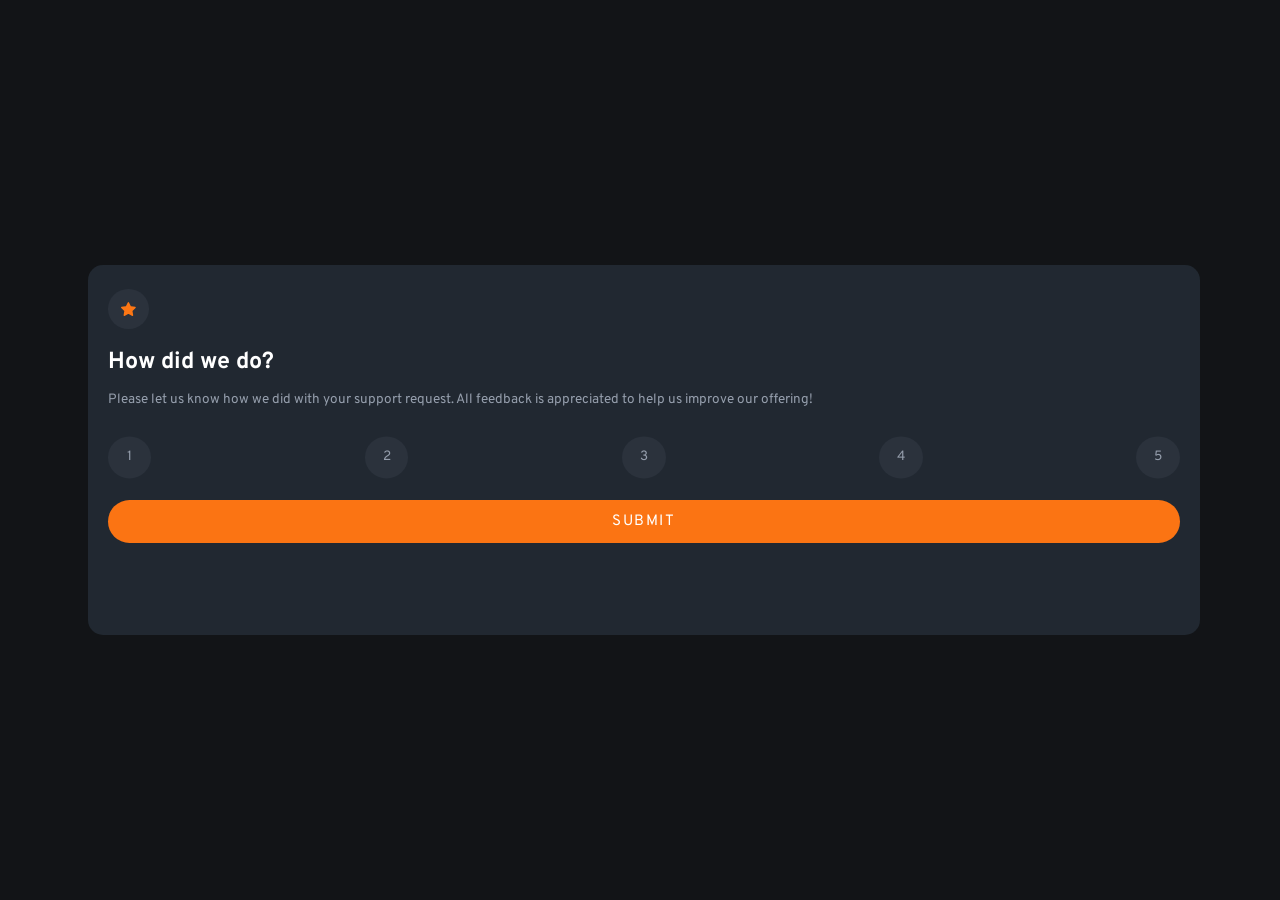
==== index.html @ 6bef916a "Diseño mobile first realizado" ====
<!DOCTYPE html>
<html lang="en">
  <head>
    <meta charset="UTF-8" />
    <!-- displays site properly based on user's device -->
    <meta name="viewport" content="width=device-width, initial-scale=1.0" />
    <link
      rel="icon"
      type="image/png"
      sizes="32x32"
      href="./images/favicon-32x32.png"
    />

    <!-- Style -->
    <link rel="stylesheet" href="./css/styles.css" />

    <!-- Fonts -->
    <link rel="preconnect" href="https://fonts.googleapis.com" />
    <link rel="preconnect" href="https://fonts.gstatic.com" crossorigin />
    <link
      href="https://fonts.googleapis.com/css2?family=Overpass:wght@400;700&display=swap"
      rel="stylesheet"
    />

    <title>Frontend Mentor | Interactive rating component</title>
  </head>
  <body>
    <main class="container">
      <div class="card">
        <div class="star">
          <img src="/assets/images/icon-star.svg" alt="star-icon" />
        </div>
        <h1 class="card-title">How did we do?</h1>
        <div class="user-msg">
          Please let us know how we did with your support request. All feedback
          is appreciated to help us improve our offering!
        </div>
        <div class="rating">
          <div class="rating-btn">1</div>
          <div class="rating-btn">2</div>
          <div class="rating-btn">3</div>
          <div class="rating-btn">4</div>
          <div class="rating-btn">5</div>
        </div>
        <div class="submit-btn">Submit</div>
      </div>
    </main>
  </body>
</html>
---- css/styles.css ----
/* Estilos generales del documento */
*{
    margin: 0;
    padding: 0;
    box-sizing: border-box;
}

/* Variables para establecer los colores segun el style guide */
:root{
    /* Primary */
    --my-orange: hsl(25, 97%, 53%);

    /* Neutral */
    --white: hsl(0, 0%, 100%);
    --light-grey: hsl(217, 12%, 63%);
    --medium-grey: hsla(216, 12%, 54%, .1);
    --dark-blue: hsla(213, 19%, 18%, 0.8);
    --very-dark-blue: hsl(216, 12%, 8%);
}

html{
    background-color: var(--very-dark-blue);
    font-size: 15px;
}

body{
    font-family: 'Overpass', sans-serif;
}

/* Construccion de estilos para la primera card */
.container{
    align-items: center;
    display: flex;
    height: 100vh;
    justify-content: center;
    width: 100vw;
}

.card{
    background-color: var(--dark-blue);
    border-radius: 1rem;
    color: var(--white);
    padding: 1.35rem;
    margin-left: .5rem;
    width: 86.9%;
    height: 41.1%;
}

.star{
    display: flex; 
    justify-content: center;
    align-items: center;
    background-color: var(--medium-grey);
    border-radius: 100%;
    margin-top: .25rem;
    /* margin-left: .25rem; */
    width: 2.75rem;
    height: 2.65rem;
    padding: 1.25rem;
}

.star img{
    width: 1rem;
    height: .9rem;
}

.card-title{
    font-size: 1.55rem;
    margin-top: 1.2rem;
}

.user-msg{
    margin: .8rem 0 0 0;
    font-size: .9rem;
    color: var(--light-grey);
    line-height: 1.5rem;
}

.rating{
    display: flex;
    justify-content: space-between;
    margin-top: 1.1rem;
}   

.rating-btn{
    display: flex;
    justify-content: center;
    align-items: center;
    color: var(--light-grey);
    background-color: var(--medium-grey);
    padding: .8rem;
    border-radius: 100%;
    width: 2.9rem;
    height: 2.8rem;
    font-size: .9rem;
    transform: translateY(20%);
}

.rating-btn:hover{
    cursor: pointer;
    background-color: var(--my-orange);
}

.rating-btn:active{
    background-color: var(--light-grey);
}

.submit-btn{
    background-color: var(--my-orange);
    border-radius: 2rem;
    display: flex;
    justify-content: center;
    align-items: center;
    padding: .8rem;
    margin-top: 2rem;
    text-transform: uppercase;
    letter-spacing: .1rem;
}

.submit-btn:hover{
    cursor: pointer;
    background-color: var(--white);
    color: var(--my-orange);
}
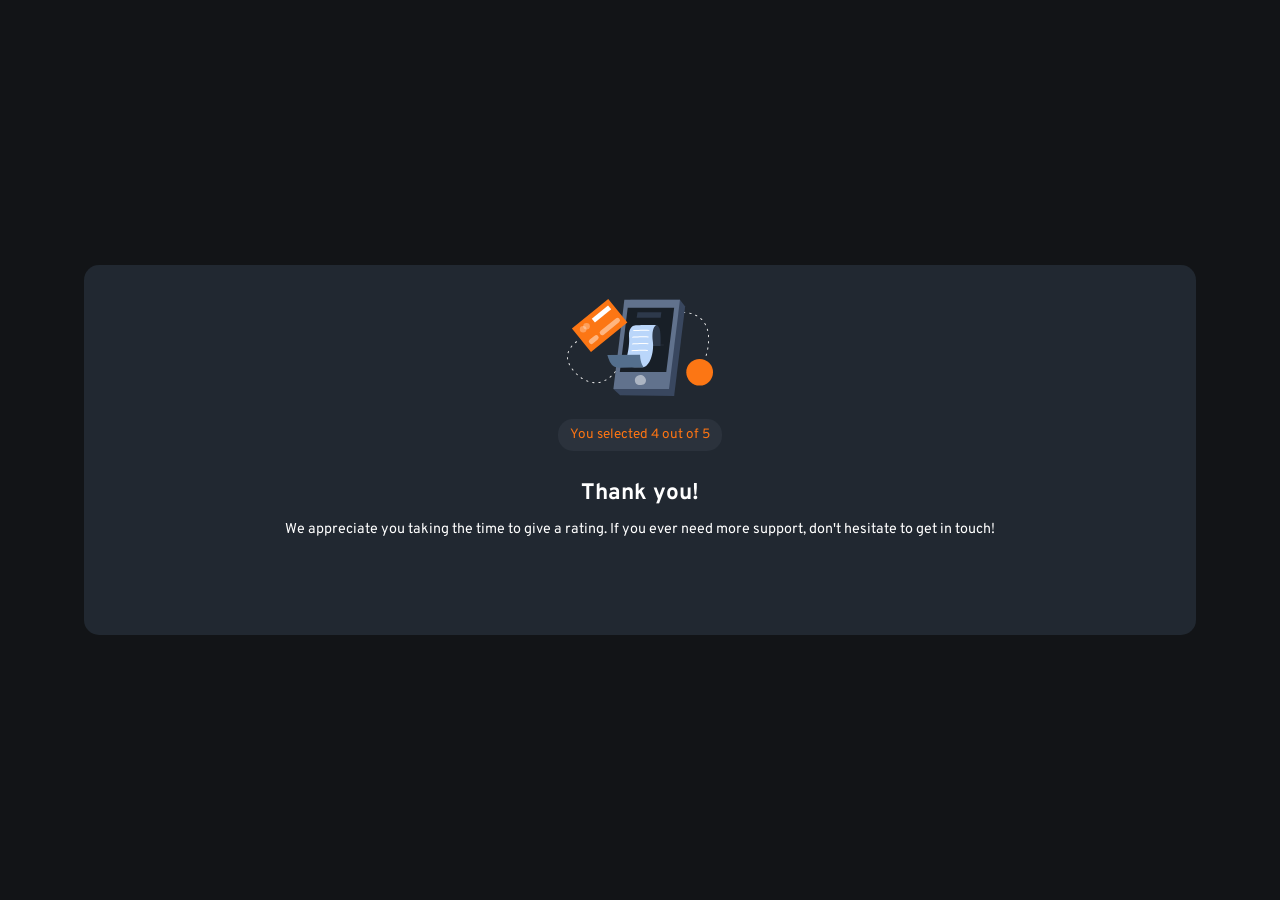
==== commit 262754a2: "Diseño card 2 mobile first realizado" ====
--- a/index.html
+++ b/index.html
@@ -12,7 +12,7 @@
     />
 
     <!-- Style -->
-    <link rel="stylesheet" href="./css/styles.css" />
+    <link rel="stylesheet" href="./css/cards.css" />
 
     <!-- Fonts -->
     <link rel="preconnect" href="https://fonts.googleapis.com" />
@@ -44,6 +44,16 @@
         </div>
         <div class="submit-btn">Submit</div>
       </div>
+      <div class="card-thanks">
+        <div class="thanks-logo">
+          <img src="./assets/images/illustration-thank-you.svg" alt="mobile-icon">
+        </div>
+        <div class="selected-msg">You selected 4 out of 5</div>
+        <h1 class="thanks-title">Thank you!</h1>
+        <div class="thanks-msg">We appreciate you taking the time to give a rating. 
+          If you ever need more support, don't hesitate to get in touch!
+        </div>
+      </div>
     </main>
   </body>
 </html>
--- a/css/cards.css
+++ b/css/cards.css
@@ -0,0 +1,167 @@
+/* Estilos generales del documento */
+*{
+    margin: 0;
+    padding: 0;
+    box-sizing: border-box;
+}
+
+/* Variables para establecer los colores segun el style guide */
+:root{
+    /* Primary */
+    --my-orange: hsl(25, 97%, 53%);
+
+    /* Neutral */
+    --white: hsl(0, 0%, 100%);
+    --light-grey: hsl(217, 12%, 63%);
+    --medium-grey: hsla(216, 12%, 54%, .1);
+    --dark-blue: hsla(213, 19%, 18%, 0.8);
+    --very-dark-blue: hsl(216, 12%, 8%);
+}
+
+html{
+    background-color: var(--very-dark-blue);
+    font-size: 15px;
+}
+
+body{
+    font-family: 'Overpass', sans-serif;
+}
+
+/* CARD 1: RATING */
+.container{
+    align-items: center;
+    display: flex;
+    height: 100vh;
+    justify-content: center;
+    width: 100vw;
+}
+
+.card{
+    display: none;
+    background-color: var(--dark-blue);
+    border-radius: 1rem;
+    color: var(--white);
+    padding: 1.35rem;
+    margin-left: .5rem;
+    width: 86.9%;
+    height: 41.1%;
+}
+
+.star{
+    display: flex; 
+    justify-content: center;
+    align-items: center;
+    background-color: var(--medium-grey);
+    border-radius: 100%;
+    margin-top: .25rem;
+    /* margin-left: .25rem; */
+    width: 2.75rem;
+    height: 2.65rem;
+    padding: 1.25rem;
+}
+
+.star img{
+    width: 1rem;
+    height: .9rem;
+}
+
+.card-title{
+    font-size: 1.55rem;
+    margin-top: 1.2rem;
+}
+
+.user-msg{
+    margin: .8rem 0 0 0;
+    font-size: .9rem;
+    color: var(--light-grey);
+    line-height: 1.5rem;
+}
+
+.rating{
+    display: flex;
+    justify-content: space-between;
+    margin-top: 1.1rem;
+}   
+
+.rating-btn{
+    display: flex;
+    justify-content: center;
+    align-items: center;
+    color: var(--light-grey);
+    background-color: var(--medium-grey);
+    padding: .8rem;
+    border-radius: 100%;
+    width: 2.9rem;
+    height: 2.8rem;
+    font-size: .9rem;
+    transform: translateY(20%);
+}
+
+.rating-btn:hover{
+    cursor: pointer;
+    background-color: var(--my-orange);
+}
+
+.rating-btn:active{
+    background-color: var(--light-grey);
+}
+
+.submit-btn{
+    background-color: var(--my-orange);
+    border-radius: 2rem;
+    display: flex;
+    justify-content: center;
+    align-items: center;
+    padding: .8rem;
+    margin-top: 2rem;
+    text-transform: uppercase;
+    letter-spacing: .1rem;
+}
+
+.submit-btn:hover{
+    cursor: pointer;
+    background-color: var(--white);
+    color: var(--my-orange);
+}
+
+/* Card 2: THANK YOU! */
+
+.card-thanks{
+    display: flex;
+    flex-direction: column;
+    align-items: center;
+    background-color: var(--dark-blue);
+    border-radius: 1rem;
+    color: var(--white);
+    padding: 1.35rem;
+    width: 86.9%;
+    height: 41.1%;
+}
+.thanks-logo{
+    margin-top: .9rem;
+}
+
+.thanks-logo img{
+    height: 85%;
+}
+
+.selected-msg{
+    background-color: var(--medium-grey);
+    color: var(--my-orange);
+    font-size: .9rem;
+    margin-top: .4rem;
+    padding: .5rem .8rem;
+    border-radius: 1rem;
+}
+
+.thanks-title{
+    margin-top: 1.85rem;
+    font-size: 1.5rem;
+}
+
+.thanks-msg{
+    margin-top: .7rem;
+    text-align: center;
+    line-height: 1.5rem;
+    font-size: 0.95rem;
+}
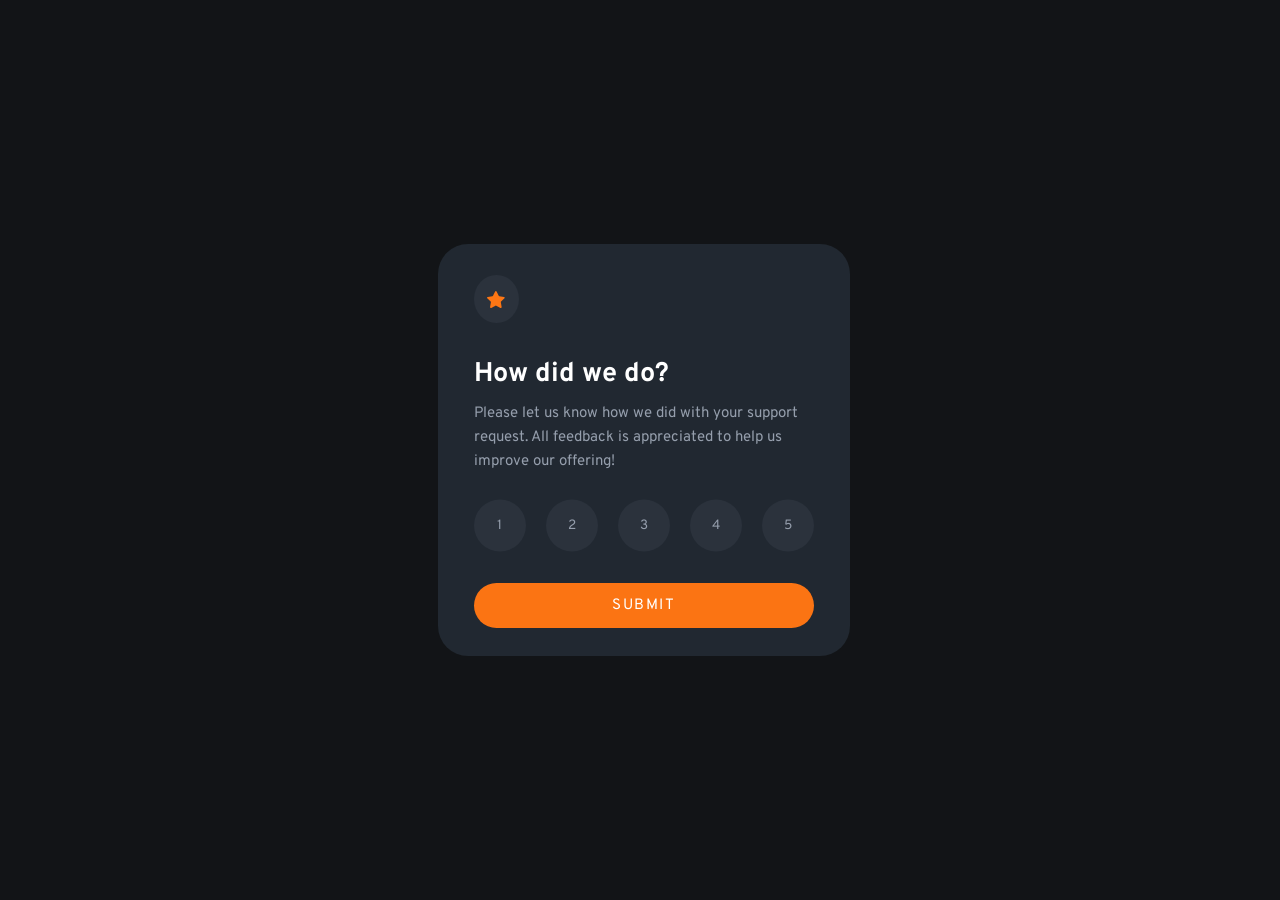
==== commit 55e5053c: "Primer script realizado" ====
--- a/index.html
+++ b/index.html
@@ -8,7 +8,7 @@
       rel="icon"
       type="image/png"
       sizes="32x32"
-      href="./images/favicon-32x32.png"
+      href="./assets/images/favicon-32x32.png"
     />
 
     <!-- Style -->
@@ -44,7 +44,7 @@
         </div>
         <div class="submit-btn">Submit</div>
       </div>
-      <div class="card-thanks">
+      <div class="card-thanks hide">
         <div class="thanks-logo">
           <img src="./assets/images/illustration-thank-you.svg" alt="mobile-icon">
         </div>
@@ -55,5 +55,6 @@
         </div>
       </div>
     </main>
+    <script src="./app.js""></script>
   </body>
 </html>
--- a/css/cards.css
+++ b/css/cards.css
@@ -27,24 +27,28 @@
     font-family: 'Overpass', sans-serif;
 }
 
+.container{
+    align-items: center;
+    display: flex;
+    height: 100vh;
+    justify-content: center;
+    width: 100vw;
+}
+
 /* CARD 1: RATING */
-.container{
-    align-items: center;
-    display: flex;
-    height: 100vh;
-    justify-content: center;
-    width: 100vw;
-}
 
 .card{
-    display: none;
     background-color: var(--dark-blue);
     border-radius: 1rem;
     color: var(--white);
     padding: 1.35rem;
     margin-left: .5rem;
-    width: 86.9%;
-    height: 41.1%;
+    /* width: 86.9%;
+    height: 41.1%; */
+    width: 21.75rem;
+    height: 24rem;
+    min-width: 21.75rem;
+    min-height: 24rem;
 }
 
 .star{
@@ -134,8 +138,12 @@
     border-radius: 1rem;
     color: var(--white);
     padding: 1.35rem;
-    width: 86.9%;
-    height: 41.1%;
+    /* width: 86.9%; */
+    /* height: 41.1%;  */
+    width: 21.75rem;
+    height: 24rem;
+    min-width: 21.75rem;
+    min-height: 24rem;
 }
 .thanks-logo{
     margin-top: .9rem;
@@ -164,4 +172,106 @@
     text-align: center;
     line-height: 1.5rem;
     font-size: 0.95rem;
-}+}
+
+.hide{
+    display: none;
+}
+
+/* Card 1: media query para 1440px (desktop) */
+
+@media screen and (min-width: 768px){
+    .card{
+        border-radius: 2rem;
+        padding: 1.35rem 2.4rem;
+        /* height: 52%;
+        width: 28.6%; */
+        height: 27.5rem;
+        width: 27.5rem;
+        min-height: 27.5rem;
+        min-width: 27.5rem;
+    }
+
+    .star{
+        width: 2.75rem;
+        height: 3.2rem;
+        padding: 1.5rem;
+        margin-top: .75rem;
+    }
+    
+    .star img{
+        width: 1.25rem;
+        height: 1.1rem;
+    }
+    
+    .card-title{
+        font-size: 1.8rem;
+        margin-top: 2.25rem;
+    }
+
+    .user-msg{
+        font-size: 1rem;
+        color: var(--light-grey);
+        line-height: 1.6rem;
+        margin-top: .7rem;
+    }
+
+    .rating{
+        display: flex;
+        justify-content: space-between;
+        margin-top: 1rem;
+    }   
+    
+    .rating-btn{
+        padding: 1.75rem;
+        transform: translateY(20%);
+    }
+
+    .submit-btn{
+        border-radius: 2rem;
+        padding: .85rem;
+        margin-top: 2.8rem;
+        text-transform: uppercase;
+        letter-spacing: .1rem;
+    }
+}
+
+/* Card 2: media query para 1440px (desktop) */
+
+@media screen and (min-width: 768px){
+    .card-thanks{
+        border-radius: 2rem;
+        padding: 1.35rem 2.3rem;
+        margin-top: 1.5rem;
+        /* height: 52%;
+        width: 28.6%; */
+        height: 27.5rem;
+        width: 27.5rem;
+        min-height: 27.5rem;
+        min-width: 27.5rem;
+    }
+    .thanks-logo{
+        margin-top: 1.55rem;
+    }
+    
+    .thanks-logo img{
+        height: 95%;
+    }
+    
+    .selected-msg{
+        font-size: 1rem;
+        margin-top: 1.75rem;
+        padding: .45rem 1.3rem;
+        border-radius: 1rem;
+    }
+    
+    .thanks-title{
+        margin-top: 2.3rem;
+        font-size: 1.83rem;
+    }
+    
+    .thanks-msg{
+        margin-top: .7rem;
+        font-size: 1rem;
+    }
+}
